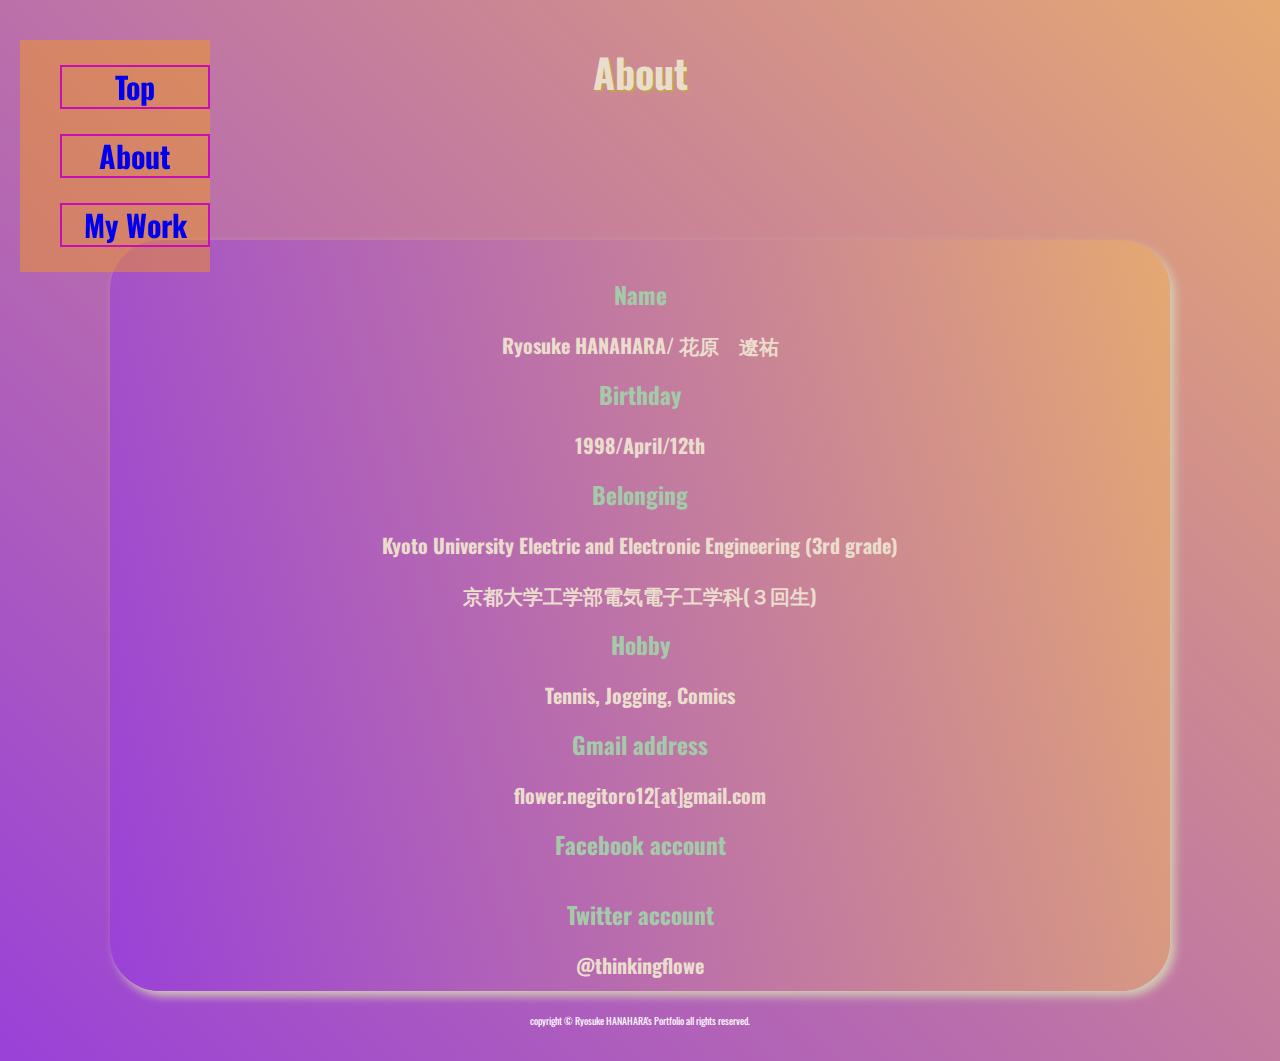
==== about.html @ c55171ce "innitial commit" ====
<!doctype html>
<html lang="ja">
<meta http-equiv="content-type" charset="utf-8">
<head>

<title>about</title>
<meta name="Keywords" content="花原　遼祐,京都大学">
<meta name="Description" content="花原遼祐について">
<link rel="stylesheet" href="pagestyle.css">
</head>
<body>
<header><h1>About</h1></header>
<main>
<article>
<section>
    <ul>
    <a href="index.html"><h2>Top</h2></a>
    <a href="about.html"><h2>About</h2></a>
    <a href="mywork.html"><h2>My Work</h2></a>
    </ul>
</section>
<section>
<h3>Name</h3>
    <p>Ryosuke HANAHARA/ 花原　遼祐</p>
</section>
<section>
<h3>Birthday</h3>
    <p>1998/April/12th</p>
</section>
<section>
<h3>Belonging</h3>
    <p>Kyoto University  
        Electric and Electronic Engineering (3rd grade)</p>
    <p>京都大学工学部電気電子工学科(３回生)</p>
</section>
<section>
    <h3>Hobby</h3>
    <p>Tennis, Jogging, Comics</p>
</section>
<h3>Gmail address</h3>
    <p>flower.negitoro12[at]gmail.com</p>
</section>
<h3>Facebook account</h3>
    <p></p>
</section>
<h3>Twitter account</h3>
    <p>@thinkingflowe</p>
</section>
</article>
</main>
<footer><small>copyright &copy; Ryosuke HANAHARA's Portfolio all rights reserved.</small></footer>
</body>
</html>
---- pagestyle.css ----
@import url('https://fonts.googleapis.com/css?family=Oswald:300');
html{
    font-family: 'Oswald', sans-serif;
}
header,main,footer{
    display:block;
    width:1000px; 
    margin:0px auto; padding:30px;
 }
h1{
    text-align: center;
    text-shadow: 2px 2px 0px #c0a34b;
}
h2{
    text-align: center;
    border: 2px solid #c510b6fd;
    min-width: 100px;
    max-width: 200px;
    padding:5px;
}
header {
    min-height:180px;
    font-size: 20px;
    background-image:url(image/backimage.gif),url(image/backimage2.png);
}
main {
    min-height:400px;
    font-weight: bolder;
    border-radius: 50px;
    box-shadow:5px 5px 10px #d4ccb4;
    padding-bottom: 1px;
    background:linear-gradient(-105deg, #E4A972, #9941D8);
}
main ul{
    position: fixed; top: 20px; left:20px;
    background-color: rgba(255, 166, 0, 0.4);
    min-width: 150px;
}
footer {
    min-height:50px;
    padding: 10px;
    text-align: center;
    border-radius: 10px;
}
footer small{
    color: #ffffff;
    line-height: 10px;
    font-size: 10px;
}
body{
    margin:0px;
    color:#ebddcd;
    font-size:20px;
    line-height:30px;
    background:linear-gradient(-135deg, #E4A972, #9941D8);
    border-radius: 10px;
}
h3, p {
    text-align: center;
    padding:10px; margin:0px;
}
h3{
    font-weight: bold;
    color: #a4caaa;
}
#main11, footer {
    color:#a4caaa;
}
img:hover{
    opacity: 0.5 ;
}
.midasi {
    margin: 0 auto;
}
ul a{
    text-decoration: none;
}
ul a:hover{
    opacity: 0.5;
}
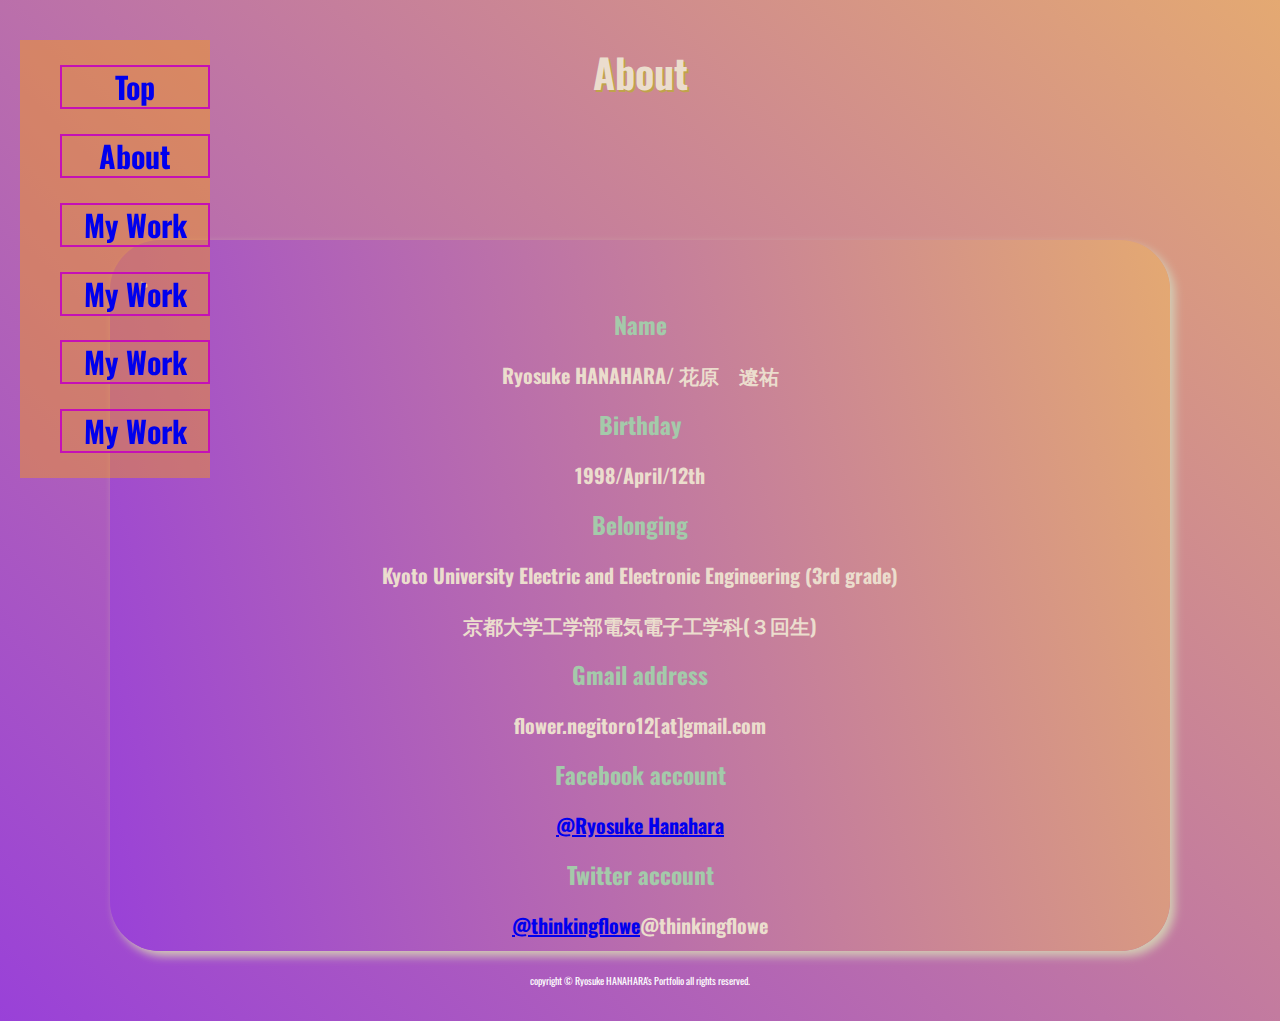
==== commit 8431acba: "誤字訂正" ====
--- a/about.html
+++ b/about.html
@@ -16,8 +16,11 @@
     <ul>
     <a href="index.html"><h2>Top</h2></a>
     <a href="about.html"><h2>About</h2></a>
+    <a href="languages.html"><h2>My Work</h2></a>
     <a href="mywork.html"><h2>My Work</h2></a>
-    </ul>
+    <a href="myhobby.html"><h2>My Work</h2></a>
+    <a href="myvision.html"><h2>My Work</h2></a>
+    </ul>>
 </section>
 <section>
 <h3>Name</h3>
@@ -33,18 +36,14 @@
         Electric and Electronic Engineering (3rd grade)</p>
     <p>京都大学工学部電気電子工学科(３回生)</p>
 </section>
-<section>
-    <h3>Hobby</h3>
-    <p>Tennis, Jogging, Comics</p>
-</section>
 <h3>Gmail address</h3>
     <p>flower.negitoro12[at]gmail.com</p>
 </section>
 <h3>Facebook account</h3>
-    <p></p>
+    <p><a href=”https://www.facebook.com/”>@Ryosuke Hanahara</a></p>
 </section>
 <h3>Twitter account</h3>
-    <p>@thinkingflowe</p>
+    <p><a href=”https://twitter.com/”>@thinkingflowe</a>@thinkingflowe</p>
 </section>
 </article>
 </main>
--- a/pagestyle.css
+++ b/pagestyle.css
@@ -13,15 +13,17 @@
 }
 h2{
     text-align: center;
-    border: 2px solid #c510b6fd;
+    border: 2px solid rgba(197, 16, 182, 0.992);
     min-width: 100px;
     max-width: 200px;
     padding:5px;
 }
+article h2{
+    font-size: 30px;
+}
 header {
     min-height:180px;
     font-size: 20px;
-    background-image:url(image/backimage.gif),url(image/backimage2.png);
 }
 main {
     min-height:400px;
@@ -66,11 +68,22 @@
 #main11, footer {
     color:#a4caaa;
 }
+main img{
+    display: block;
+    margin:0 auto;
+    height:213px;
+}
 img:hover{
     opacity: 0.5 ;
 }
 .midasi {
     margin: 0 auto;
+}
+.languagemidasi{
+    font-size: 30px;
+}
+.sectionspace{
+    margin-bottom: 80px;
 }
 ul a{
     text-decoration: none;
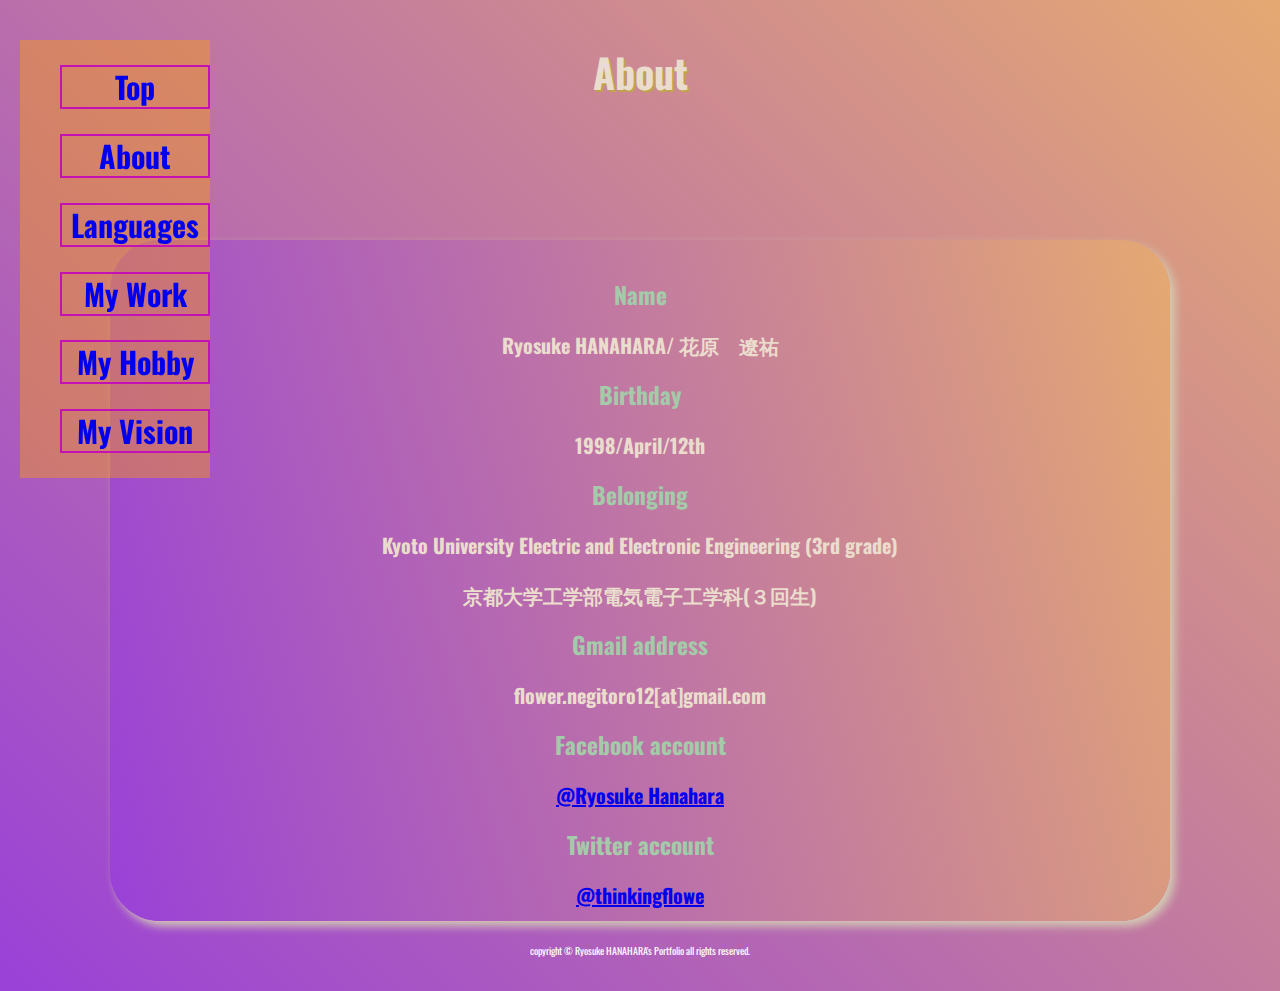
==== commit c9edbe2c: "ミスの修正" ====
--- a/about.html
+++ b/about.html
@@ -16,11 +16,11 @@
     <ul>
     <a href="index.html"><h2>Top</h2></a>
     <a href="about.html"><h2>About</h2></a>
-    <a href="languages.html"><h2>My Work</h2></a>
+    <a href="languages.html"><h2>Languages</h2></a>
     <a href="mywork.html"><h2>My Work</h2></a>
-    <a href="myhobby.html"><h2>My Work</h2></a>
-    <a href="myvision.html"><h2>My Work</h2></a>
-    </ul>>
+    <a href="myhobby.html"><h2>My Hobby</h2></a>
+    <a href="myvision.html"><h2>My Vision</h2></a>
+    </ul>
 </section>
 <section>
 <h3>Name</h3>
@@ -40,10 +40,10 @@
     <p>flower.negitoro12[at]gmail.com</p>
 </section>
 <h3>Facebook account</h3>
-    <p><a href=”https://www.facebook.com/”>@Ryosuke Hanahara</a></p>
+    <p><a href="https://www.facebook.com/"target="_blank">@Ryosuke Hanahara</a></p>
 </section>
 <h3>Twitter account</h3>
-    <p><a href=”https://twitter.com/”>@thinkingflowe</a>@thinkingflowe</p>
+    <p><a href="https://twitter.com/thinkingflowe"target="_blank">@thinkingflowe</a></p>
 </section>
 </article>
 </main>
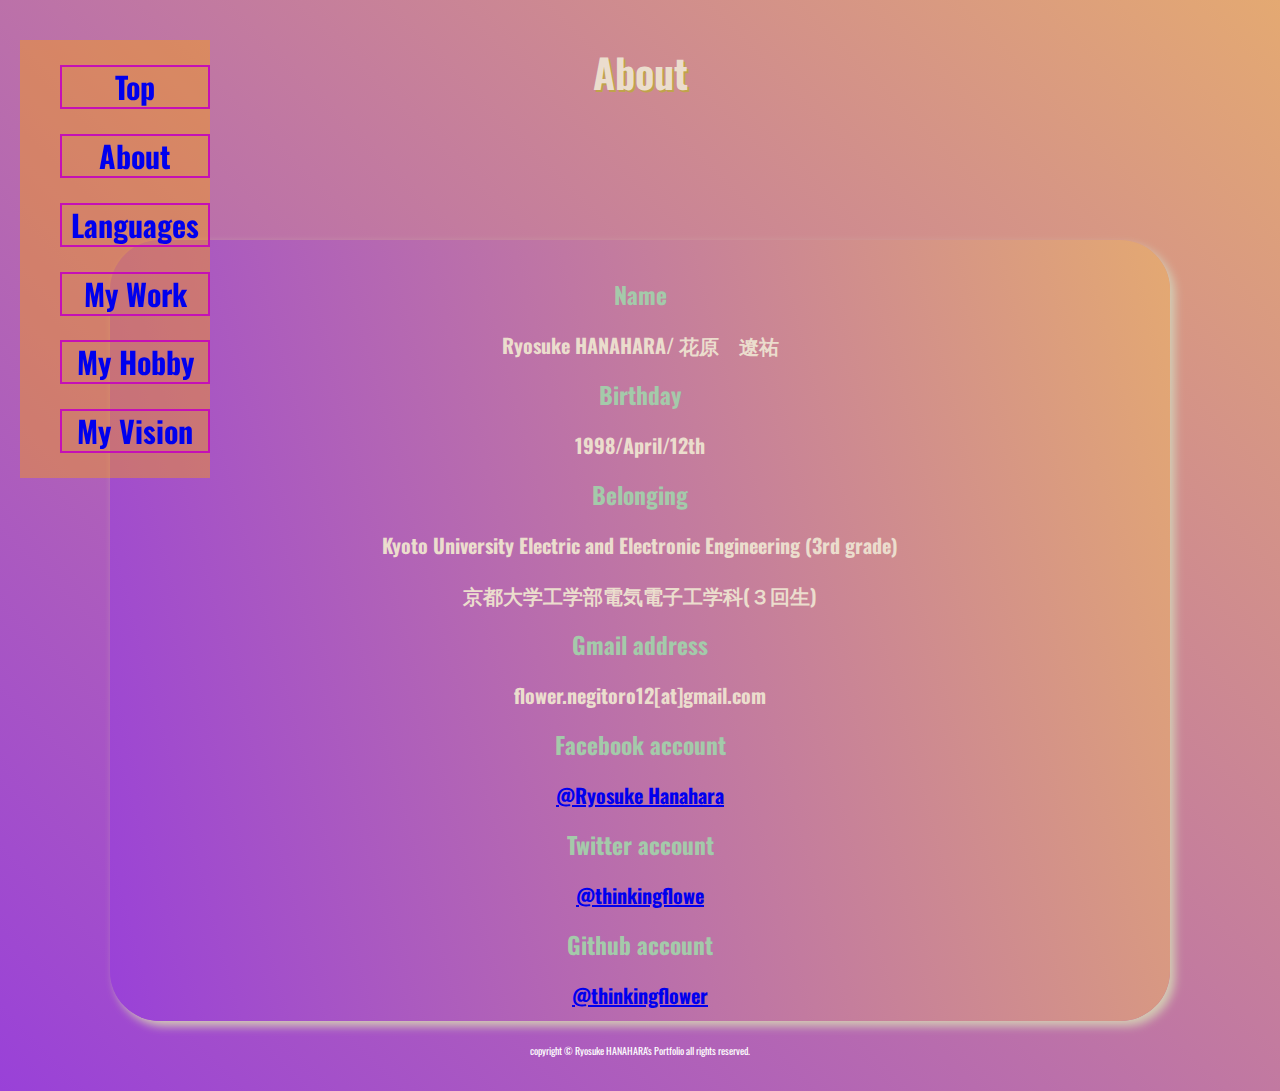
==== commit 5f5ae81e: "AddingGithubaccount" ====
--- a/about.html
+++ b/about.html
@@ -36,14 +36,21 @@
         Electric and Electronic Engineering (3rd grade)</p>
     <p>京都大学工学部電気電子工学科(３回生)</p>
 </section>
+<section>
 <h3>Gmail address</h3>
     <p>flower.negitoro12[at]gmail.com</p>
 </section>
+<section>
 <h3>Facebook account</h3>
     <p><a href="https://www.facebook.com/"target="_blank">@Ryosuke Hanahara</a></p>
 </section>
+<section>
 <h3>Twitter account</h3>
     <p><a href="https://twitter.com/thinkingflowe"target="_blank">@thinkingflowe</a></p>
+</section>
+<section>
+<h3>Github account</h3>
+    <p><a href="https://github.com/thinkingflower"target="_blank">@thinkingflower</a></p>
 </section>
 </article>
 </main>
--- a/pagestyle.css
+++ b/pagestyle.css
@@ -74,7 +74,7 @@
     height:213px;
 }
 img:hover{
-    opacity: 0.5 ;
+    opacity: 0.9 ;
 }
 .midasi {
     margin: 0 auto;
@@ -85,6 +85,13 @@
 .sectionspace{
     margin-bottom: 80px;
 }
+.object{
+    font-size: 40px;
+}
+.object2{
+    font-size: 30px;
+    margin-bottom: 30px;
+}
 ul a{
     text-decoration: none;
 }
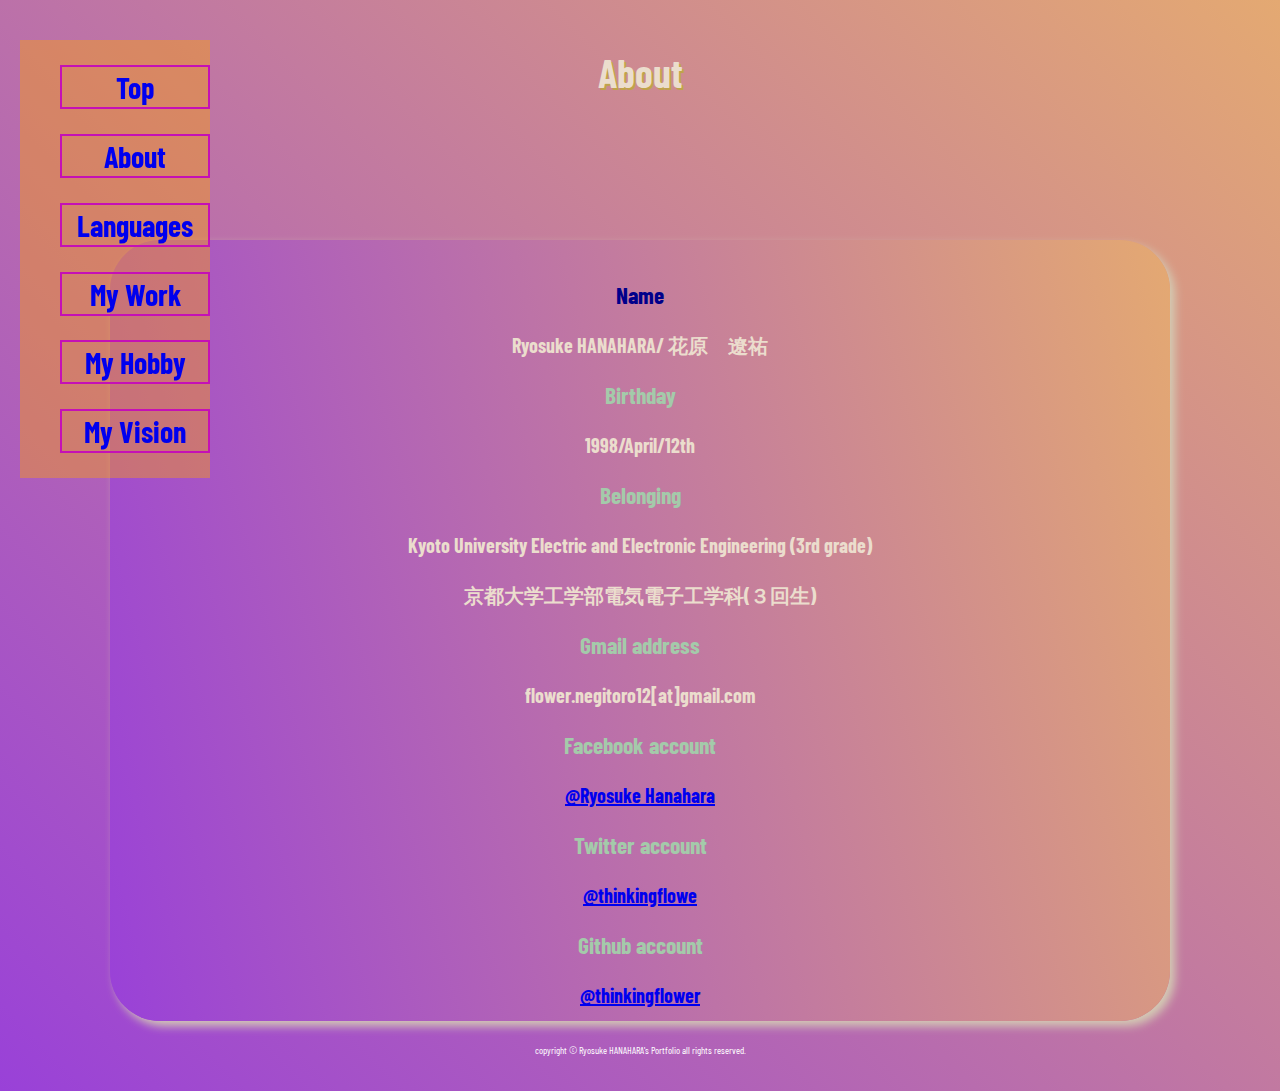
==== commit d3a9b1b7: "additionaljavascript" ====
--- a/about.html
+++ b/about.html
@@ -2,11 +2,11 @@
 <html lang="ja">
 <meta http-equiv="content-type" charset="utf-8">
 <head>
-
 <title>about</title>
 <meta name="Keywords" content="花原　遼祐,京都大学">
 <meta name="Description" content="花原遼祐について">
-<link rel="stylesheet" href="pagestyle.css">
+<link rel="stylesheet" media="(min-width: 640px)" href="pagestyle.css">
+<link rel="stylesheet" media="(max-width: 640px)" href="cellpagestyle.css">
 </head>
 <body>
 <header><h1>About</h1></header>
@@ -23,7 +23,7 @@
     </ul>
 </section>
 <section>
-<h3>Name</h3>
+<h3 id = 'name' class = 'face'>Name</h3>
     <p>Ryosuke HANAHARA/ 花原　遼祐</p>
 </section>
 <section>
@@ -42,18 +42,19 @@
 </section>
 <section>
 <h3>Facebook account</h3>
-    <p><a href="https://www.facebook.com/"target="_blank">@Ryosuke Hanahara</a></p>
+    <p><a href="https://www.facebook.com/" target="_blank">@Ryosuke Hanahara</a></p>
 </section>
 <section>
 <h3>Twitter account</h3>
-    <p><a href="https://twitter.com/thinkingflowe"target="_blank">@thinkingflowe</a></p>
+    <p><a href="https://twitter.com/thinkingflowe" target="_blank">@thinkingflowe</a></p>
 </section>
 <section>
 <h3>Github account</h3>
-    <p><a href="https://github.com/thinkingflower"target="_blank">@thinkingflower</a></p>
+    <p><a href="https://github.com/thinkingflower" target="_blank">@thinkingflower</a></p>
 </section>
 </article>
 </main>
 <footer><small>copyright &copy; Ryosuke HANAHARA's Portfolio all rights reserved.</small></footer>
+<script src="rotation.js"></script>
 </body>
 </html>--- a/pagestyle.css
+++ b/pagestyle.css
@@ -1,6 +1,9 @@
-@import url('https://fonts.googleapis.com/css?family=Oswald:300');
+@import url('https://fonts.googleapis.com/css?family=Barlow+Condensed');
+
+/*PC用のCSS*/
+@media print, screen and (min-width: 640px){
 html{
-    font-family: 'Oswald', sans-serif;
+    font-family: 'Barlow Condensed', sans-serif;
 }
 header,main,footer{
     display:block;
@@ -33,10 +36,19 @@
     padding-bottom: 1px;
     background:linear-gradient(-105deg, #E4A972, #9941D8);
 }
+#mainindex {   
+    background: none;
+}
 main ul{
     position: fixed; top: 20px; left:20px;
     background-color: rgba(255, 166, 0, 0.4);
     min-width: 150px;
+}
+.face {
+    color: darkblue;
+}
+.back {
+    color: lightgray;
 }
 footer {
     min-height:50px;
@@ -55,6 +67,14 @@
     font-size:20px;
     line-height:30px;
     background:linear-gradient(-135deg, #E4A972, #9941D8);
+    border-radius: 10px;
+}
+#indexbody{
+    margin:0px;
+    color:#ebddcd;
+    font-size:20px;
+    line-height:30px;
+    background: linear-gradient(-45deg, rgba(246, 255, 0, .8), rgba(255, 0, 161, .8));
     border-radius: 10px;
 }
 h3, p {
@@ -97,4 +117,5 @@
 }
 ul a:hover{
     opacity: 0.5;
+}
 }--- a/cellpagestyle.css
+++ b/cellpagestyle.css
@@ -0,0 +1,113 @@
+@import url('https://fonts.googleapis.com/css?family=Oswald:300');
+
+/*携帯用のCSS*/
+@media screen and (max-width: 640px){
+img{
+    max-width: 100%;
+    height: auto;
+    width/***/:auto;
+}
+html{
+    font-family: 'Oswald', sans-serif;
+}
+header,main,footer{
+    display:block;
+    width:100%; 
+    margin:0px auto; padding:30px;
+ }
+h1{
+    text-align: center;
+    text-shadow: 2px 2px 0px #c0a34b;
+}
+h2{
+    text-align: center;
+    border: 2px solid rgba(197, 16, 182, 0.992);
+    min-width: 100px;
+    max-width: 200px;
+    padding:5px;
+}
+article h2{
+    font-size: 30px;
+}
+header {
+    min-height:180px;
+    font-size: 20px;
+}
+main {
+    min-height:400px;
+    font-weight: bolder;
+    border-radius: 50px;
+    box-shadow:5px 5px 10px #d4ccb4;
+    padding-bottom: 1px;
+    background:linear-gradient(-105deg, #E4A972, #9941D8);
+}
+#mainindex {   
+    background: none;
+}
+main ul{
+    position: fixed; top: 20px;
+    margin-top: -100px;
+    padding-top: 100px;
+    background-color: rgba(255, 166, 0, 0.4);
+}
+footer {
+    min-height:50px;
+    padding: 10px;
+    text-align: center;
+    border-radius: 10px;
+}
+footer small{
+    color: #ffffff;
+    line-height: 10px;
+    font-size: 10px;
+}
+body{
+    margin:0px;
+    color:#ebddcd;
+    font-size:20px;
+    line-height:30px;
+    border-radius: 10px;
+    background: linear-gradient(-135deg, #E4A972, #9941D8);
+}
+h3, p {
+    text-align: center;
+    padding:10px; margin:0px;
+}
+h3{
+    font-weight: bold;
+    color: #a4caaa;
+}
+#main11, footer {
+    color:#a4caaa;
+}
+main img{
+    display: block;
+    margin:0 auto;
+    height:213px;
+}
+img:hover{
+    opacity: 0.9 ;
+}
+.midasi {
+    margin: 0 auto;
+}
+.languagemidasi{
+    font-size: 30px;
+}
+.sectionspace{
+    margin-bottom: 80px;
+}
+.object{
+    font-size: 40px;
+}
+.object2{
+    font-size: 30px;
+    margin-bottom: 30px;
+}
+ul a{
+    text-decoration: none;
+}
+ul a:hover{
+    opacity: 0.5;
+}
+}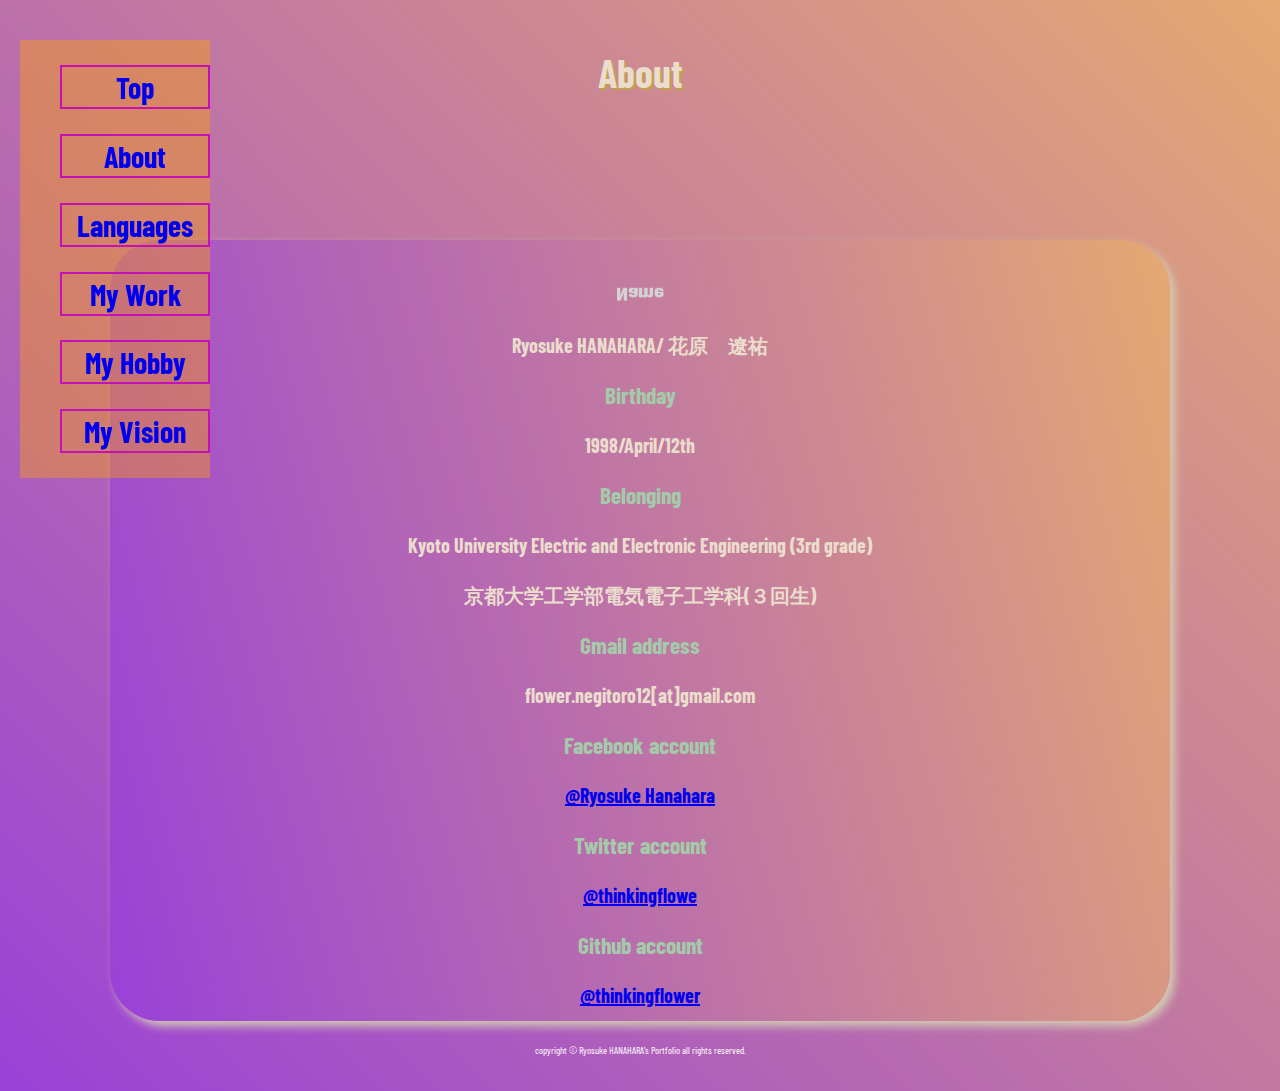
==== commit 84770e31: "debag of rotate NAME" ====
--- a/about.html
+++ b/about.html
@@ -23,7 +23,7 @@
     </ul>
 </section>
 <section>
-<h3 id = 'name' class = 'face'>Name</h3>
+<h3 id="nameElement" class="face">Name</h3>
     <p>Ryosuke HANAHARA/ 花原　遼祐</p>
 </section>
 <section>
